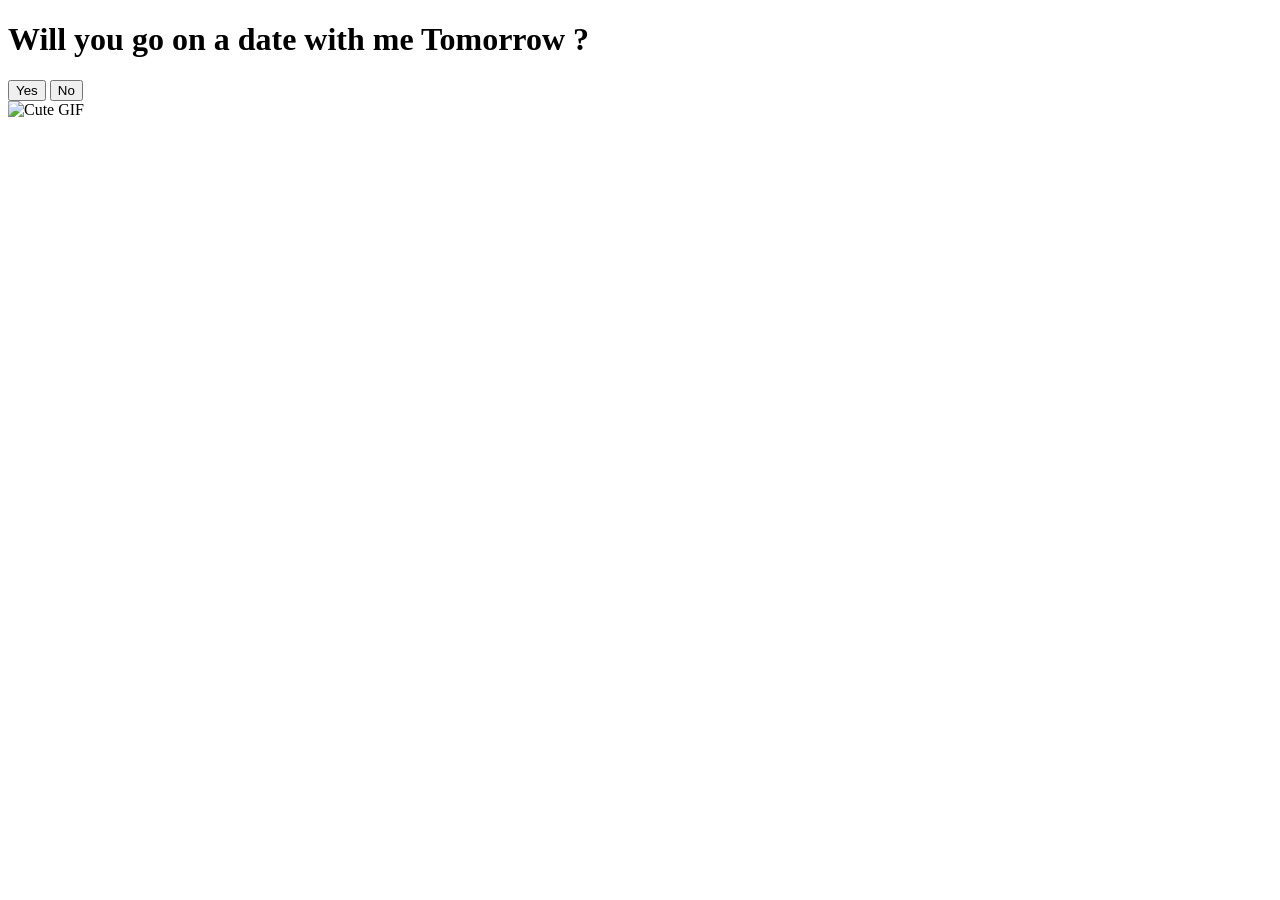
==== index.html @ 6eb7ecdc "updated" ====
<!DOCTYPE html>
<html lang="en">
<head>
    <meta charset="UTF-8">
    <meta name="viewport" content="width=device-width, initial-scale=1.0">
    <title>Will You Be My date Princess?</title>
    <link rel="stylesheet" href="styles.css">
</head>
<body>
    <div class="container">
        <h1>Will you go on a date with me Tomorrow ?</h1>
        <div class="buttons">
            <button class="yes-button" onclick="handleYesClick()">Yes</button>
            <button class="no-button" onclick="handleNoClick()">No</button>
        </div>
        <div class="gif_container">
            <img src="https://media1.giphy.com/media/v1.Y2lkPTc5MGI3NjExbW5lenZyZHI5OXM2eW95b3pmMG40cWVrMDhtNjVuM3A4dGNxa2g2dSZlcD12MV9pbnRlcm5hbF9naWZfYnlfaWQmY3Q9cw/VM1fcpu2bKs1e2Kdbj/giphy.gif" alt="Cute GIF">
        </div>
    </div>
    <script src="script.js"></script>
</body>
</html>
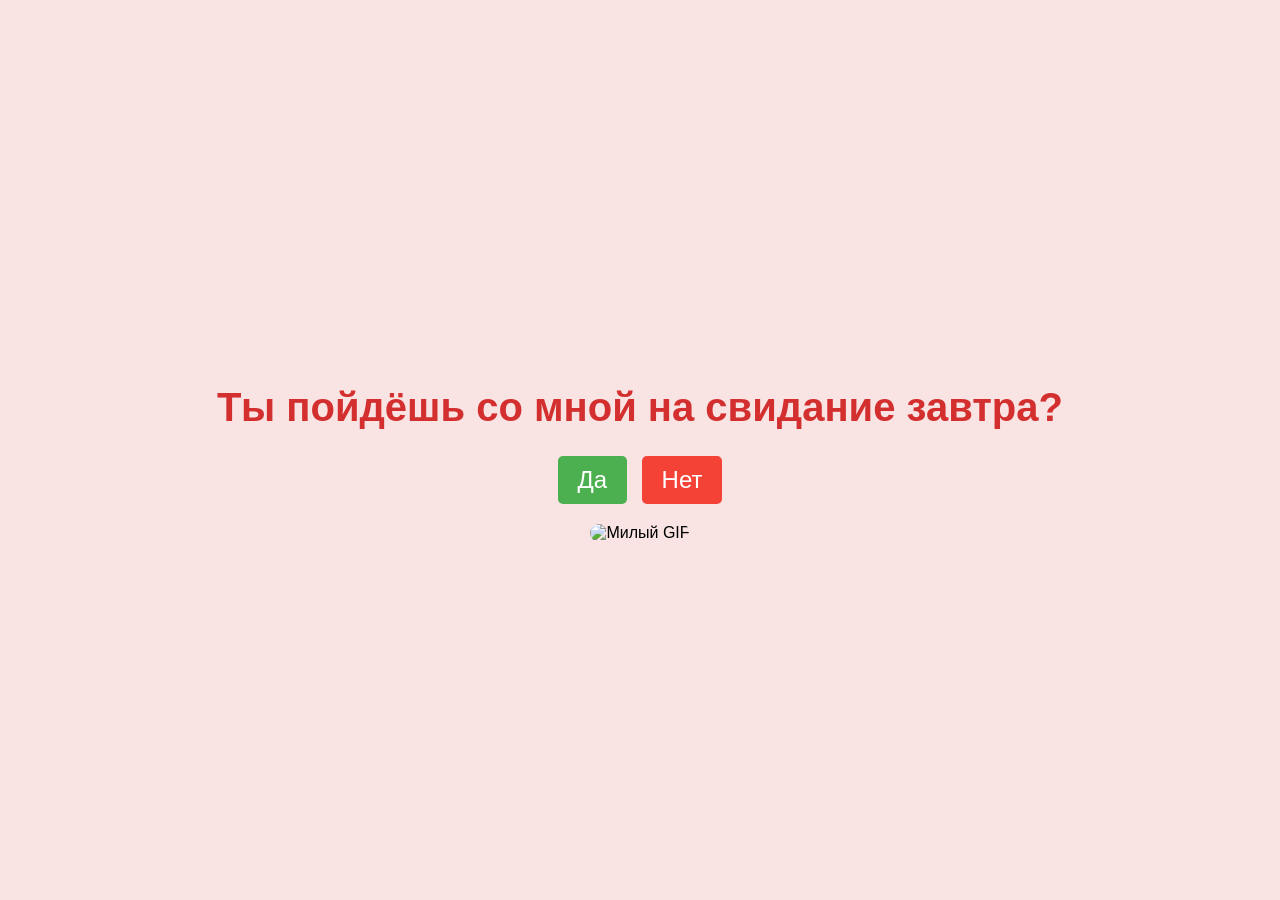
==== commit 6e853d92: "changed to russia" ====
--- a/index.html
+++ b/index.html
@@ -1,22 +1,25 @@
 <!DOCTYPE html>
-<html lang="en">
+<html lang="ru">
 <head>
     <meta charset="UTF-8">
     <meta name="viewport" content="width=device-width, initial-scale=1.0">
-    <title>Will You Be My date Princess?</title>
+    <title>Ты будешь моей принцессой на свидании?</title>
     <link rel="stylesheet" href="styles.css">
 </head>
 <body>
     <div class="container">
-        <h1>Will you go on a date with me Tomorrow ?</h1>
+        <h1>Ты пойдёшь со мной на свидание завтра?</h1>
+
         <div class="buttons">
-            <button class="yes-button" onclick="handleYesClick()">Yes</button>
-            <button class="no-button" onclick="handleNoClick()">No</button>
+            <button class="yes-button" onclick="handleYesClick()">Да</button>
+            <button class="no-button" onclick="handleNoClick()">Нет</button>
         </div>
+
         <div class="gif_container">
-            <img src="https://media1.giphy.com/media/v1.Y2lkPTc5MGI3NjExbW5lenZyZHI5OXM2eW95b3pmMG40cWVrMDhtNjVuM3A4dGNxa2g2dSZlcD12MV9pbnRlcm5hbF9naWZfYnlfaWQmY3Q9cw/VM1fcpu2bKs1e2Kdbj/giphy.gif" alt="Cute GIF">
+            <img src="https://media1.giphy.com/media/v1.Y2lkPTc5MGI3NjExbW5lenZyZHI5OXM2eW95b3pmMG40cWVrMDhtNjVuM3A4dGNxa2g2dSZlcD12MV9pbnRlcm5hbF9naWZfYnlfaWQmY3Q9cw/VM1fcpu2bKs1e2Kdbj/giphy.gif" alt="Милый GIF">
         </div>
     </div>
+
     <script src="script.js"></script>
 </body>
 </html>
--- a/styles.css
+++ b/styles.css
@@ -0,0 +1,51 @@
+body {
+    display: flex;
+    justify-content: center;
+    align-items: center;
+    height: 100vh;
+    margin: 0;
+    background-color: #f9e3e3;
+    font-family: 'Arial', sans-serif;
+    flex-direction: column;
+  }
+  
+  .container {
+    text-align: center;
+  }
+  
+  h1 {
+    font-size: 2.5em;
+    color: #d32f2f;
+  }
+  
+  .buttons {
+    margin-top: 20px;
+  }
+  
+  .yes-button {
+    font-size: 1.5em;
+    padding: 10px 20px;
+    margin-right: 10px;
+    background-color: #4caf50;
+    color: white;
+    border: none;
+    border-radius: 5px;
+    cursor: pointer;
+  }
+  
+  .no-button {
+    font-size: 1.5em;
+    padding: 10px 20px;
+    background-color: #f44336;
+    color: white;
+    border: none;
+    border-radius: 5px;
+    cursor: pointer;
+  }
+  
+  .gif_container img {
+    max-width: 100%;
+    height: auto;
+    border-radius: 10px;
+    margin-top: 20px;
+  }
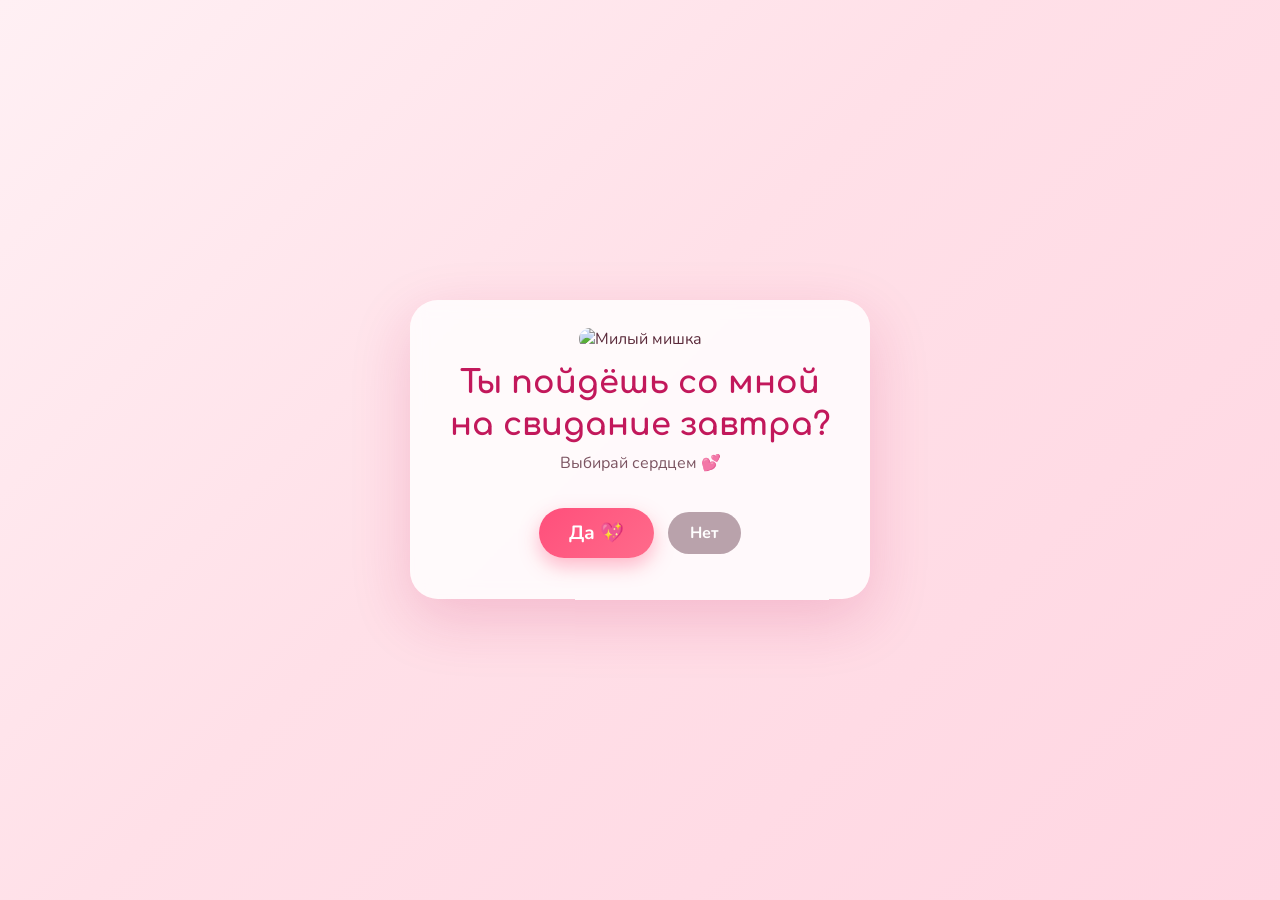
==== commit 958c4bd4: "sdasda" ====
--- a/index.html
+++ b/index.html
@@ -3,23 +3,36 @@
 <head>
     <meta charset="UTF-8">
     <meta name="viewport" content="width=device-width, initial-scale=1.0">
-    <title>Ты будешь моей принцессой на свидании?</title>
+    <meta name="description" content="Маленький вопрос с большим значением ❤️">
+    <meta property="og:title" content="У меня к тебе вопрос… ❤️">
+    <meta property="og:description" content="Открой и ответь честно 🙈">
+    <meta name="theme-color" content="#ff6b8b">
+    <title>Ты пойдёшь со мной на свидание? ❤️</title>
+    <link rel="icon" href="data:image/svg+xml,<svg xmlns='http://www.w3.org/2000/svg' viewBox='0 0 100 100'><text y='.9em' font-size='90'>💌</text></svg>">
+    <link rel="preconnect" href="https://fonts.googleapis.com">
+    <link rel="preconnect" href="https://fonts.gstatic.com" crossorigin>
+    <link href="https://fonts.googleapis.com/css2?family=Comfortaa:wght@500;700&family=Nunito:wght@400;700&display=swap" rel="stylesheet">
     <link rel="stylesheet" href="styles.css">
 </head>
 <body>
-    <div class="container">
-        <h1>Ты пойдёшь со мной на свидание завтра?</h1>
+    <div class="hearts" aria-hidden="true"></div>
 
-        <div class="buttons">
-            <button class="yes-button" onclick="handleYesClick()">Да</button>
-            <button class="no-button" onclick="handleNoClick()">Нет</button>
+    <main class="card">
+        <div class="gif_container">
+            <img id="mainGif"
+                 src="https://media1.giphy.com/media/v1.Y2lkPTc5MGI3NjExbW5lenZyZHI5OXM2eW95b3pmMG40cWVrMDhtNjVuM3A4dGNxa2g2dSZlcD12MV9pbnRlcm5hbF9naWZfYnlfaWQmY3Q9cw/VM1fcpu2bKs1e2Kdbj/giphy.gif"
+                 alt="Милый мишка">
         </div>
 
-        <div class="gif_container">
-            <img src="https://media1.giphy.com/media/v1.Y2lkPTc5MGI3NjExbW5lenZyZHI5OXM2eW95b3pmMG40cWVrMDhtNjVuM3A4dGNxa2g2dSZlcD12MV9pbnRlcm5hbF9naWZfYnlfaWQmY3Q9cw/VM1fcpu2bKs1e2Kdbj/giphy.gif" alt="Милый GIF">
+        <h1>Ты пойдёшь со мной на свидание завтра?</h1>
+        <p class="hint" id="hint">Выбирай сердцем 💕</p>
+
+        <div class="buttons" id="buttons">
+            <button type="button" class="btn yes-button" id="yesBtn">Да 💖</button>
+            <button type="button" class="btn no-button" id="noBtn">Нет</button>
         </div>
-    </div>
+    </main>
 
     <script src="script.js"></script>
 </body>
-</html>+</html>
--- a/styles.css
+++ b/styles.css
@@ -1,51 +1,178 @@
+:root {
+    --pink-50: #fff0f4;
+    --pink-100: #ffe0e8;
+    --pink-300: #ff9fb6;
+    --pink-500: #ff6b8b;
+    --rose-700: #c2185b;
+    --text: #5a2a3a;
+    --yes: #ff4f7b;
+    --yes-dark: #e0355f;
+    --no: #b9a2ab;
+    --card-bg: rgba(255, 255, 255, 0.82);
+    --shadow: 0 20px 60px rgba(194, 24, 91, 0.18);
+}
+
+* { box-sizing: border-box; }
+
+html, body { height: 100%; }
+
 body {
+    margin: 0;
+    min-height: 100dvh;
+    display: grid;
+    place-items: center;
+    padding: 16px;
+    font-family: 'Nunito', 'Arial', sans-serif;
+    color: var(--text);
+    background: linear-gradient(135deg, var(--pink-50), var(--pink-100) 45%, #ffd6e2);
+    overflow: hidden;
+}
+
+/* ---------- Floating hearts ---------- */
+.hearts {
+    position: fixed;
+    inset: 0;
+    pointer-events: none;
+    z-index: 0;
+}
+
+.heart {
+    position: absolute;
+    bottom: -40px;
+    opacity: 0;
+    animation: floatUp linear forwards;
+    user-select: none;
+}
+
+@keyframes floatUp {
+    0%   { transform: translateY(0) rotate(0deg); opacity: 0; }
+    10%  { opacity: 0.85; }
+    100% { transform: translateY(-110vh) rotate(25deg); opacity: 0; }
+}
+
+/* ---------- Card ---------- */
+.card {
+    position: relative;
+    z-index: 1;
+    width: min(460px, 100%);
+    padding: 28px 24px 32px;
+    text-align: center;
+    background: var(--card-bg);
+    backdrop-filter: blur(8px);
+    -webkit-backdrop-filter: blur(8px);
+    border-radius: 28px;
+    box-shadow: var(--shadow);
+    animation: popIn 0.6s cubic-bezier(.2, 1.4, .4, 1) both;
+}
+
+@keyframes popIn {
+    from { transform: scale(0.85); opacity: 0; }
+    to   { transform: scale(1); opacity: 1; }
+}
+
+.gif_container img {
+    width: 180px;
+    height: 180px;
+    object-fit: contain;
+    border-radius: 20px;
+}
+
+h1 {
+    font-family: 'Comfortaa', 'Arial', sans-serif;
+    font-size: clamp(1.4rem, 5vw, 2rem);
+    line-height: 1.3;
+    color: var(--rose-700);
+    margin: 12px 0 6px;
+}
+
+.hint {
+    margin: 0 0 22px;
+    font-size: 1rem;
+    opacity: 0.8;
+    min-height: 1.5em;
+    transition: opacity 0.2s;
+}
+
+/* ---------- Buttons ---------- */
+.buttons {
     display: flex;
+    flex-wrap: wrap;
+    gap: 14px;
     justify-content: center;
     align-items: center;
-    height: 100vh;
-    margin: 0;
-    background-color: #f9e3e3;
-    font-family: 'Arial', sans-serif;
-    flex-direction: column;
-  }
-  
-  .container {
-    text-align: center;
-  }
-  
-  h1 {
-    font-size: 2.5em;
-    color: #d32f2f;
-  }
-  
-  .buttons {
-    margin-top: 20px;
-  }
-  
-  .yes-button {
-    font-size: 1.5em;
-    padding: 10px 20px;
-    margin-right: 10px;
-    background-color: #4caf50;
-    color: white;
+    min-height: 70px;
+}
+
+.btn {
+    font-family: inherit;
+    font-weight: 700;
+    white-space: nowrap;
     border: none;
-    border-radius: 5px;
+    border-radius: 999px;
     cursor: pointer;
-  }
-  
-  .no-button {
-    font-size: 1.5em;
-    padding: 10px 20px;
-    background-color: #f44336;
-    color: white;
-    border: none;
-    border-radius: 5px;
-    cursor: pointer;
-  }
-  
-  .gif_container img {
-    max-width: 100%;
-    height: auto;
-    border-radius: 10px;
-    margin-top: 20px;
-  }+    color: #fff;
+    transition: transform 0.15s, box-shadow 0.2s, background 0.2s,
+                font-size 0.3s cubic-bezier(.2, 1.4, .4, 1), padding 0.3s;
+}
+
+.btn:focus-visible {
+    outline: 3px solid var(--rose-700);
+    outline-offset: 3px;
+}
+
+.yes-button {
+    --scale: 1;
+    font-size: calc(1.2rem * var(--scale));
+    padding: calc(12px * var(--scale)) calc(30px * var(--scale));
+    background: linear-gradient(135deg, var(--yes), var(--pink-500));
+    box-shadow: 0 8px 20px rgba(255, 79, 123, 0.4);
+    animation: pulse 1.8s ease-in-out infinite;
+}
+
+.yes-button:hover {
+    background: linear-gradient(135deg, var(--yes-dark), var(--yes));
+    transform: translateY(-2px);
+}
+
+@keyframes pulse {
+    0%, 100% { box-shadow: 0 8px 20px rgba(255, 79, 123, 0.4); }
+    50%      { box-shadow: 0 8px 32px rgba(255, 79, 123, 0.7); }
+}
+
+.no-button {
+    font-size: 1rem;
+    padding: 10px 22px;
+    background: var(--no);
+    max-width: 260px;
+    white-space: normal;
+}
+
+.no-button:hover { transform: translateY(-1px); }
+
+/* After a few "no" clicks the button starts running away */
+.no-button.runaway {
+    position: fixed;
+    z-index: 5;
+    width: max-content;
+    max-width: min(260px, calc(100vw - 32px));
+    transition: left 0.25s ease, top 0.25s ease, font-size 0.3s, padding 0.3s;
+}
+
+.shake { animation: shake 0.4s; }
+
+@keyframes shake {
+    0%, 100% { transform: translateX(0); }
+    20%  { transform: translateX(-6px); }
+    40%  { transform: translateX(6px); }
+    60%  { transform: translateX(-4px); }
+    80%  { transform: translateX(4px); }
+}
+
+/* ---------- Accessibility ---------- */
+@media (prefers-reduced-motion: reduce) {
+    *, *::before, *::after {
+        animation: none !important;
+        transition: none !important;
+    }
+    .hearts { display: none; }
+}
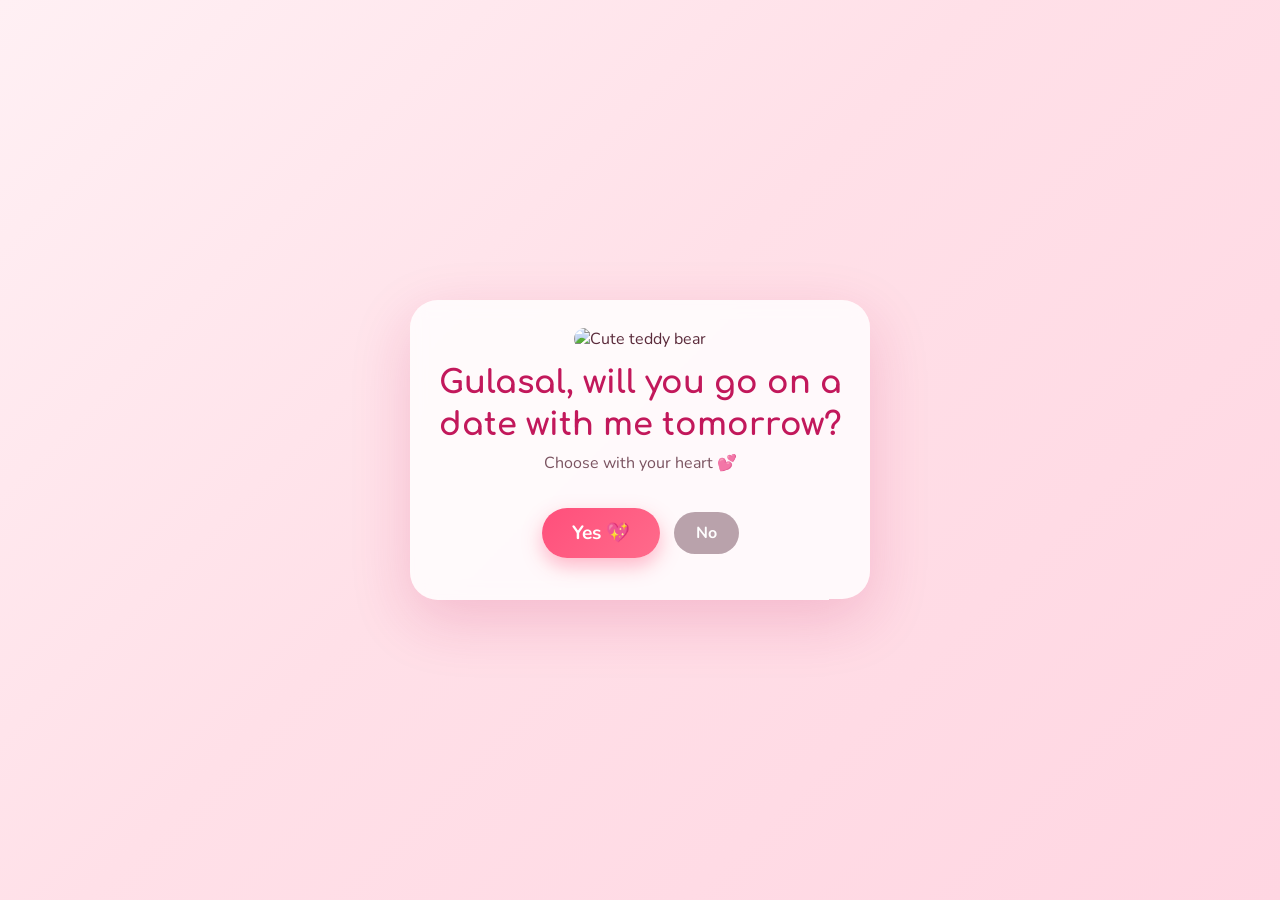
==== commit 71793731: "dasdAS" ====
--- a/index.html
+++ b/index.html
@@ -1,13 +1,13 @@
 <!DOCTYPE html>
-<html lang="ru">
+<html lang="en">
 <head>
     <meta charset="UTF-8">
     <meta name="viewport" content="width=device-width, initial-scale=1.0">
-    <meta name="description" content="Маленький вопрос с большим значением ❤️">
-    <meta property="og:title" content="У меня к тебе вопрос… ❤️">
-    <meta property="og:description" content="Открой и ответь честно 🙈">
+    <meta name="description" content="A little question with a big meaning ❤️">
+    <meta property="og:title" content="Gulasal, I have a question for you… ❤️">
+    <meta property="og:description" content="Open it and answer honestly 🙈">
     <meta name="theme-color" content="#ff6b8b">
-    <title>Ты пойдёшь со мной на свидание? ❤️</title>
+    <title>Gulasal, will you go on a date with me? ❤️</title>
     <link rel="icon" href="data:image/svg+xml,<svg xmlns='http://www.w3.org/2000/svg' viewBox='0 0 100 100'><text y='.9em' font-size='90'>💌</text></svg>">
     <link rel="preconnect" href="https://fonts.googleapis.com">
     <link rel="preconnect" href="https://fonts.gstatic.com" crossorigin>
@@ -21,15 +21,15 @@
         <div class="gif_container">
             <img id="mainGif"
                  src="https://media1.giphy.com/media/v1.Y2lkPTc5MGI3NjExbW5lenZyZHI5OXM2eW95b3pmMG40cWVrMDhtNjVuM3A4dGNxa2g2dSZlcD12MV9pbnRlcm5hbF9naWZfYnlfaWQmY3Q9cw/VM1fcpu2bKs1e2Kdbj/giphy.gif"
-                 alt="Милый мишка">
+                 alt="Cute teddy bear">
         </div>
 
-        <h1>Ты пойдёшь со мной на свидание завтра?</h1>
-        <p class="hint" id="hint">Выбирай сердцем 💕</p>
+        <h1>Gulasal, will you go on a date with me tomorrow?</h1>
+        <p class="hint" id="hint">Choose with your heart 💕</p>
 
         <div class="buttons" id="buttons">
-            <button type="button" class="btn yes-button" id="yesBtn">Да 💖</button>
-            <button type="button" class="btn no-button" id="noBtn">Нет</button>
+            <button type="button" class="btn yes-button" id="yesBtn">Yes 💖</button>
+            <button type="button" class="btn no-button" id="noBtn">No</button>
         </div>
     </main>
 
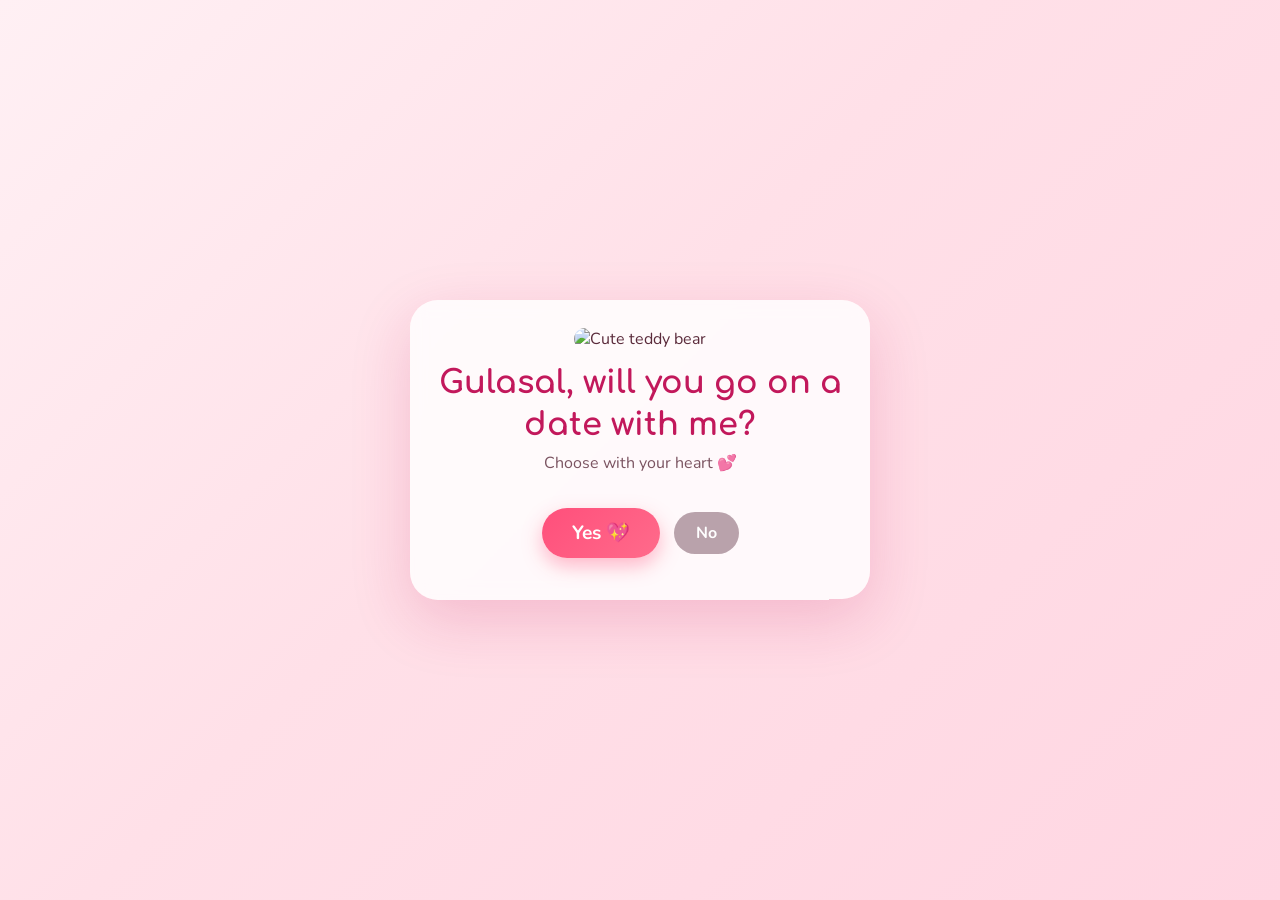
==== commit 319d8fd0: "dasda" ====
--- a/index.html
+++ b/index.html
@@ -24,7 +24,7 @@
                  alt="Cute teddy bear">
         </div>
 
-        <h1>Gulasal, will you go on a date with me tomorrow?</h1>
+        <h1>Gulasal, will you go on a date with me?</h1>
         <p class="hint" id="hint">Choose with your heart 💕</p>
 
         <div class="buttons" id="buttons">
